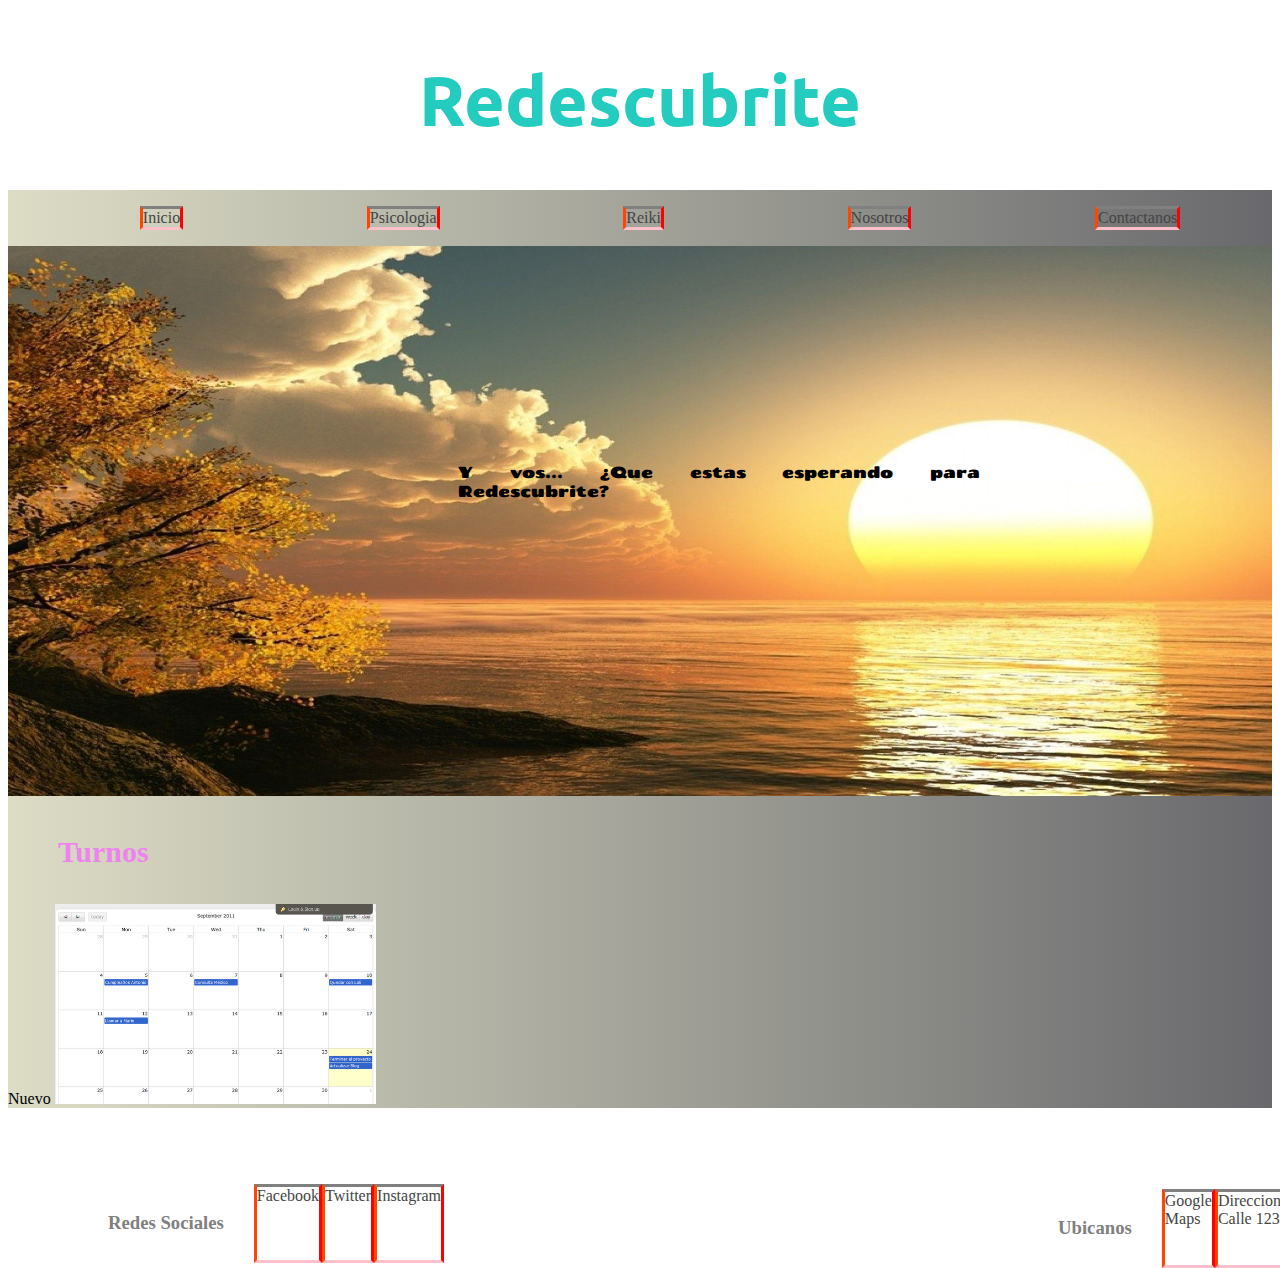
==== index.html @ b94d3c7c "cambio de indext a index" ====
<!DOCTYPE html>
<html lang="en">
    <head>
        <meta charset="UTF-8">
        <meta http-equiv="X-UA-Compatible" content="IE=edge">
        <meta name="descripcion" content="En este sitio web puedes hayar una nueva terapia en tu vida,
         que no solo esta basado desde la psicología, sino tambien desde el reiki">
        <meta name="keywords" content="TERAPIA, PSICOLOGIA, REIKI">
        <title>Redescubrite</title> 
        <link rel="stylesheet" href="./style.css" type="text/css">
        <link rel="stylesheet" href="https://fonts.googleapis.com/css2?family=Ubuntu&display=swap">
        <link rel="stylesheet" href="https://fonts.googleapis.com/css2?family=Yanone+Kaffeesatz&display=swap">
        <link rel="stylesheet" href="https://uigradients.com/#AzurLane">
        <link rel="stylesheet" href="https://fonts.googleapis.com/css2?family=Chango&display=swap">
        <link rel="stylesheet" href="https://cdn.jsdelivr.net/npm/bootstrap@4.6.0/dist/css/bootstrap.min.css" 
        integrity="sha384-B0vP5xmATw1+K9KRQjQERJvTumQW0nPEzvF6L/Z6nronJ3oUOFUFpCjEUQouq2+l" crossorigin="anonymous">
        <script src="https://cdn.jsdelivr.net/npm/bootstrap@4.6.0/dist/js/bootstrap.bundle.min.js" 
        integrity="sha384-Piv4xVNRyMGpqkS2by6br4gNJ7DXjqk09RmUpJ8jgGtD7zP9yug3goQfGII0yAns" crossorigin="anonymous">
        </script>
        <script src="https://code.jquery.com/jquery-3.5.1.slim.min.js" integrity="sha384-DfXdz2htPH0lsSSs5nCTpuj/zy4C+OGpamoFVy38MVBnE+IbbVYUew+OrCXaRkfj" crossorigin="anonymous"></script>
        <script src="https://cdn.jsdelivr.net/npm/popper.js@1.16.1/dist/umd/popper.min.js" 
        integrity="sha384-9/reFTGAW83EW2RDu2S0VKaIzap3H66lZH81PoYlFhbGU+6BZp6G7niu735Sk7lN" crossorigin="anonymous">
        </script>
        <script src="https://cdn.jsdelivr.net/npm/bootstrap@4.6.0/dist/js/bootstrap.min.js" 
        integrity="sha384-+YQ4JLhjyBLPDQt//I+STsc9iw4uQqACwlvpslubQzn4u2UU2UFM80nGisd026JF" crossorigin="anonymous">
        </script>
    </head>
    <body class="content">
        <header><h1 class="dates">Redescubrite</h1> </header>
        <main class="gradinicio">    
                <nav>
                    <ul class="hello">
                        <li class="hello__li__a"><a href="./index.html">Inicio</a></li>
                        <li class="hello__li__a"><a href="./proyect/psicologia.html">Psicologia</a></li>
                        <li class="hello__li__a"><a href="./proyect/reiki.html">Reiki</a></li>
                        <li class="hello__li__a"><a href="./proyect/quienessomos.html">Nosotros</a></li>
                        <li class="hello__li__a"><a href="./proyect/contactanos.html">Contactanos</a></li>
                    </ul>   
                </nav>
            <div>
                 <p class="parrafo"> 
                        Y vos... ¿Que estas esperando para Redescubrite?
                    </p>  </div>  
                    <img src="./Photos/amanecer.jpg" alt="" class="imagen1" ></div> 
                </div>     
                    <h2> Turnos </h2> 
                    <span class="badge badge-secondary"> Nuevo </span>
                    <img src="./Photos/Calendario.png" alt="" class="imagen2"> </div>     
        </main>
        <footer>
                    <nav>
                        <ul class="ulfooter">
                            <h3>Ubicanos</h3>
                            <li><a href="https://www.google.com.ar/maps/preview">Google Maps</a></li>
                            <li><a href="">Direccion: Calle 123</a></li>
                            <li><a href="">Codigo Postal: 1234</a></li>
                            <li><a href="">Telofono: 114567895</a></li>
                        </ul>
                    </nav>
                       <div> 
                        <nav>
                                <ul class="ulfooter2 container">
                                    <h3>Redes Sociales</h3>
                                    <li><a href="https://www.facebook.com/">Facebook</a></li>
                                    <li><a href="https://twitter.com/">Twitter</a></li>
                                    <li><a href="https://www.instagram.com/">Instagram</a></li>
                                    
                                </ul>   
                    </nav>
                </div>  
                </div>     
            </footer>
    </body>
</html>
---- style.css ----
body {
    display: grid;
  font-size: 16px; }

main {
  background-color: grey; }

ul {
  list-style: none; }
  ul li {
    display: inline-block; }
    ul li a {
      text-decoration: none;
      color: #444; }

footer {
  background-color: blue;
  background-size: 50%; }
  h1 {
    color: rgb(35, 204, 190);
    font-family: 'Ubuntu', sans-serif;
    font-size: 70px;
    text-align: center;

} 
li {
    color: green;
    border-top: solid grey;
    border-left: solid orangered;
    border-right: solid  red;
    border-bottom: solid  pink;
}
h2 {
    color: violet;
    font-size: 30px;
    padding-top: 10px;
    padding-bottom: 10px;
    padding-right: 30px ;
    padding-left: 50px;
}
h3 {
    color: grey;
    padding-top: 10px;
    padding-bottom: 10px;
    padding-right: 30px ;
    padding-left: 50px;
    border: transparent;
}
.ulicons {
    list-style: none;
    padding-inline-start: 0mm;
    padding-right: 10mm;
    padding-left: 30cm;
    display: flex;
    flex-direction: row;
    position: absolute;
}
.hello {
    display:flex;
    flex-direction: row;
    list-style: none;
    justify-content: space-around;
    align-items: center;
    text-decoration: none;
    color: yellow;
    }
.hello__li__a:hover {
    background-color:yellow;
  }

.word {
    display: flex;
    transition: 3s;
}
 
.imagen1 {
    height: 550px;
    width: 100%;
}
.parrafo {
    transform: rotate(360);
    color: black;
    font-family: 'Chango', cursive;
    text-align: justify;
    position: absolute;
    padding-top: 200px;
    padding-right: 300px;
    padding-left: 450px;
}
p {
    color: turquoise;
    font-family: 'Yanone Kaffeesatz', sans-serif;
    text-align: center;
}
.turnos {
    padding-top: 2px;
}
.gridd {
    display: grid;
    padding-left: 2px;
    grid-template-columns: 400px 400px 400px
}
.ulfooter {
    list-style: none;
    padding-left: 1000px;
    display: flex;
    flex-direction: row;
    position: absolute;
    justify-content: space-between;
    padding-top: 65px;
    border:transparent;
}
.ulfooter2 {
    list-style: none;
    padding-left: 50px;
    padding-right: 10px;
    display: flex;
    flex-direction: row;
    position: absolute;
    padding-top: 60px;
    border: transparent;
}
.imagen2 {
    transform: rotate(360deg);
    height: 200px;
    
}

.imagen4 {
    height: 400px;
}
image {
    transform: rotate(360deg);
}
.backgroundindex {
    background-color: lawngreen;
}
.backgroundpsico {
    background-color: rgb(238, 231, 231);
}
.backgroundreiki {
    background-color: rgb(240, 78, 232);
}
.backgroundquien {
    background-color: rgb(236, 221, 8);
}
.backgroundcontact {
    background-color: rgb(241, 141, 233);
}
.menu {
    text-decoration: none;
    color: blue;
  }
  
  .menu:hover {
    background-color:blue;
    color: yellow;
  }
.dates {
    animation-duration: 2s;
    animation-name: aparecer;
    animation-iteration-count: infinite;
    }
@keyframes aparecer {
    0% {
      opacity: 0;
    }
    100% {
      opacity: 1;
    }
}
.gradinicio {
    background-image: linear-gradient(to left, rgb(105, 105, 109) , rgb(221, 221, 198));
   }
.gradpsico {
    background-image: linear-gradient(to left, rgb(147, 151, 147) , rgb(147, 151, 147));
   }
.gradreiki {
    background-image: linear-gradient(to left, orangered, yellow);
   }
.gradquien {
    background-image: linear-gradient(to left, rgb(255, 0, 0), green);
   }
.gradcontact {
    background-image: linear-gradient(to left, yellow, rgb(43, 255, 0));
   }
@media screen and (max-width: 600px) {
    .content {
        display: grid;
    }
    .parrafo {
        padding-left: 250px;
    }
    .ulfooter {
        padding-left: 10px;
       
    }
    .ulfooter2 {
        padding-top: 150px;
        padding-left: 10px;
    }


}
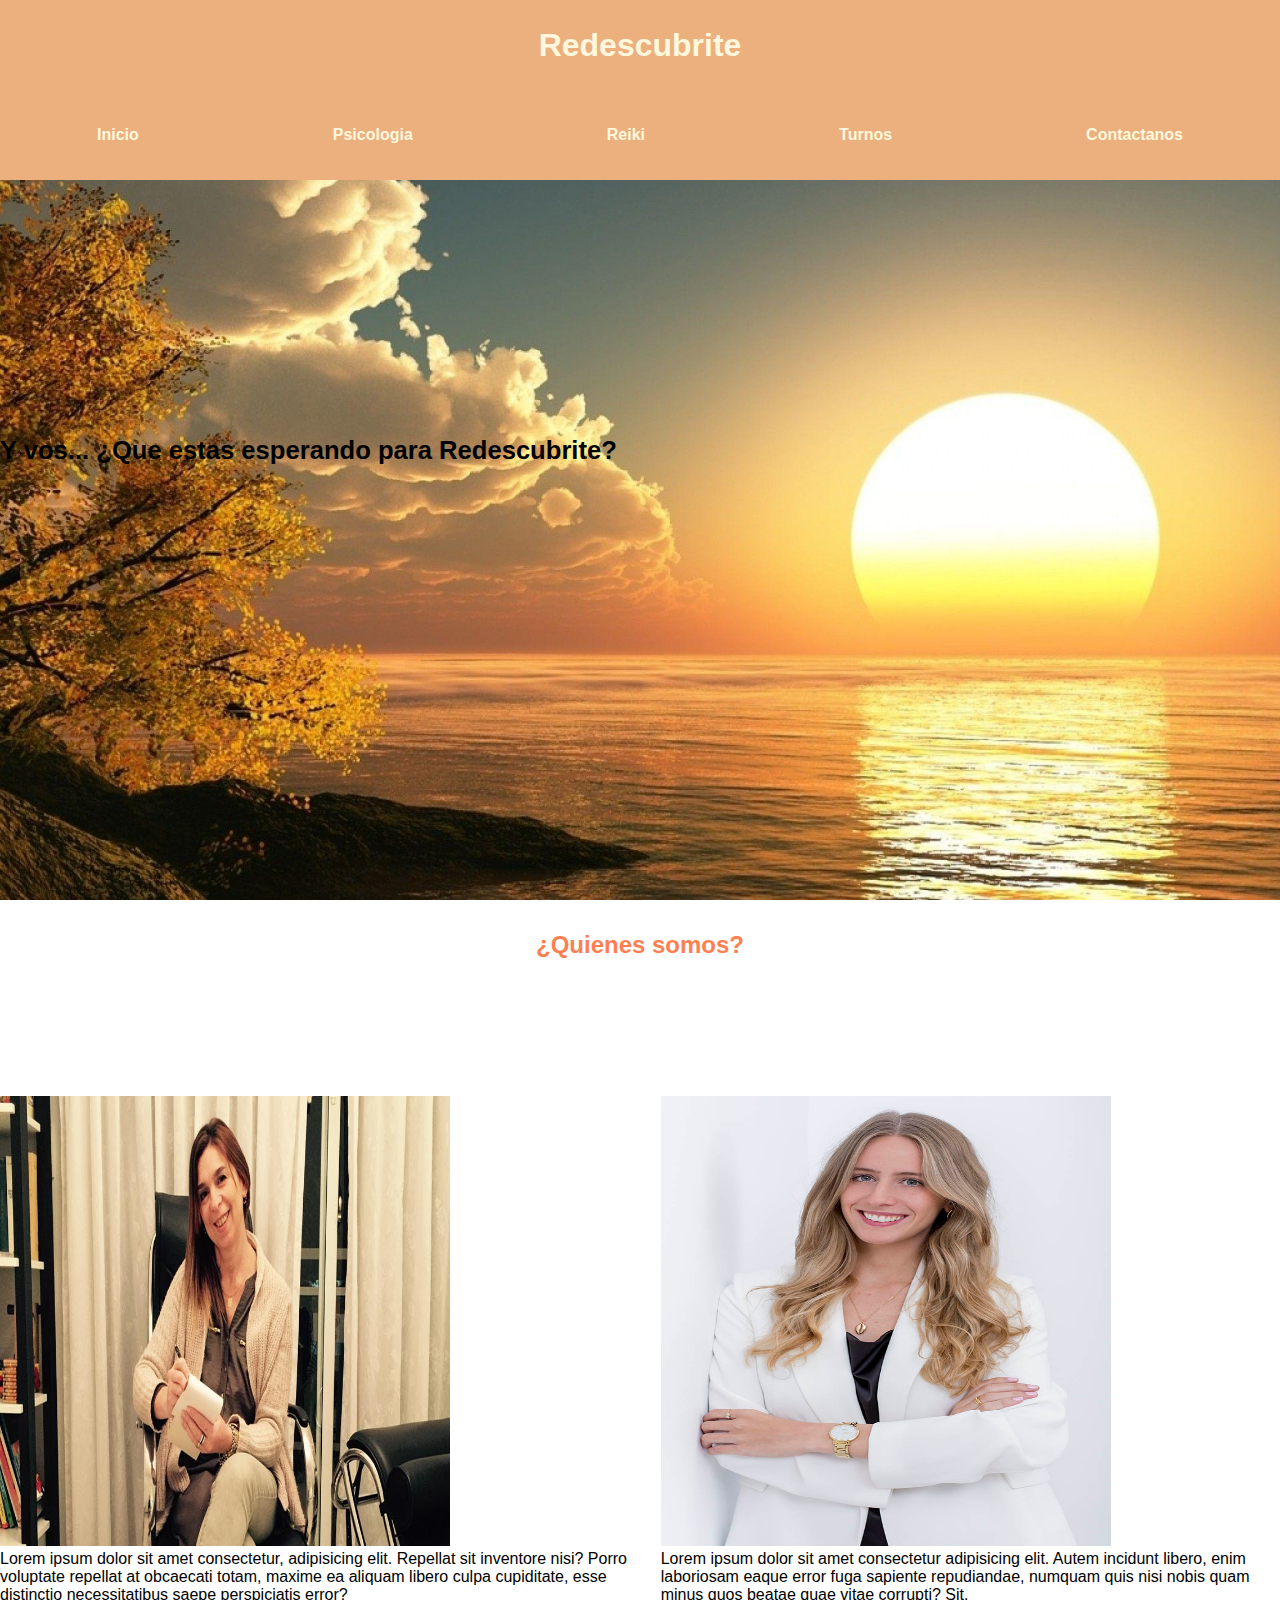
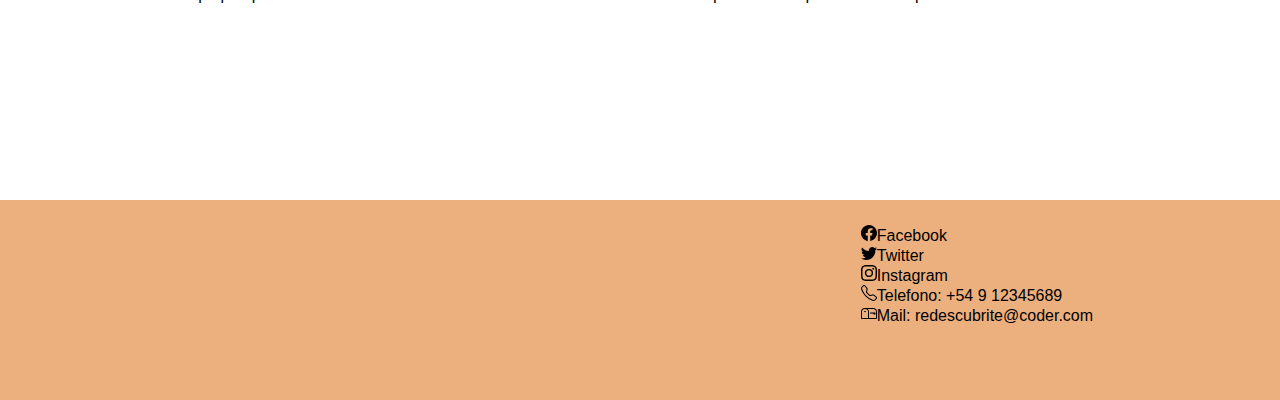
==== commit 603e6b4f: "Grandes cambios en los archivos" ====
--- a/index.html
+++ b/index.html
@@ -1,74 +1,71 @@
 <!DOCTYPE html>
-<html lang="en">
+<html lang="es">
     <head>
         <meta charset="UTF-8">
         <meta http-equiv="X-UA-Compatible" content="IE=edge">
-        <meta name="descripcion" content="En este sitio web puedes hayar una nueva terapia en tu vida,
+        <meta name="description" content="En este sitio web puedes hayar una nueva terapia en tu vida,
          que no solo esta basado desde la psicología, sino tambien desde el reiki">
         <meta name="keywords" content="TERAPIA, PSICOLOGIA, REIKI">
         <title>Redescubrite</title> 
-        <link rel="stylesheet" href="./style.css" type="text/css">
-        <link rel="stylesheet" href="https://fonts.googleapis.com/css2?family=Ubuntu&display=swap">
-        <link rel="stylesheet" href="https://fonts.googleapis.com/css2?family=Yanone+Kaffeesatz&display=swap">
+        <link rel="preconnect" href="https://fonts.gstatic.com">
         <link rel="stylesheet" href="https://uigradients.com/#AzurLane">
-        <link rel="stylesheet" href="https://fonts.googleapis.com/css2?family=Chango&display=swap">
-        <link rel="stylesheet" href="https://cdn.jsdelivr.net/npm/bootstrap@4.6.0/dist/css/bootstrap.min.css" 
-        integrity="sha384-B0vP5xmATw1+K9KRQjQERJvTumQW0nPEzvF6L/Z6nronJ3oUOFUFpCjEUQouq2+l" crossorigin="anonymous">
-        <script src="https://cdn.jsdelivr.net/npm/bootstrap@4.6.0/dist/js/bootstrap.bundle.min.js" 
-        integrity="sha384-Piv4xVNRyMGpqkS2by6br4gNJ7DXjqk09RmUpJ8jgGtD7zP9yug3goQfGII0yAns" crossorigin="anonymous">
-        </script>
-        <script src="https://code.jquery.com/jquery-3.5.1.slim.min.js" integrity="sha384-DfXdz2htPH0lsSSs5nCTpuj/zy4C+OGpamoFVy38MVBnE+IbbVYUew+OrCXaRkfj" crossorigin="anonymous"></script>
-        <script src="https://cdn.jsdelivr.net/npm/popper.js@1.16.1/dist/umd/popper.min.js" 
-        integrity="sha384-9/reFTGAW83EW2RDu2S0VKaIzap3H66lZH81PoYlFhbGU+6BZp6G7niu735Sk7lN" crossorigin="anonymous">
-        </script>
-        <script src="https://cdn.jsdelivr.net/npm/bootstrap@4.6.0/dist/js/bootstrap.min.js" 
-        integrity="sha384-+YQ4JLhjyBLPDQt//I+STsc9iw4uQqACwlvpslubQzn4u2UU2UFM80nGisd026JF" crossorigin="anonymous">
-        </script>
+        <link rel="stylesheet" href="https://cdn.jsdelivr.net/npm/bootstrap@4.6.0/dist/css/bootstrap.min.css" integrity="sha384-B0vP5xmATw1+K9KRQjQERJvTumQW0nPEzvF6L/Z6nronJ3oUOFUFpCjEUQouq2+l" crossorigin="anonymous">
+        <link rel="stylesheet" href="" type="text/css"> 
+        <link rel="stylesheet" href="css/estilos.css">
     </head>
     <body class="content">
-        <header><h1 class="dates">Redescubrite</h1> </header>
-        <main class="gradinicio">    
-                <nav>
-                    <ul class="hello">
-                        <li class="hello__li__a"><a href="./index.html">Inicio</a></li>
-                        <li class="hello__li__a"><a href="./proyect/psicologia.html">Psicologia</a></li>
-                        <li class="hello__li__a"><a href="./proyect/reiki.html">Reiki</a></li>
-                        <li class="hello__li__a"><a href="./proyect/quienessomos.html">Nosotros</a></li>
-                        <li class="hello__li__a"><a href="./proyect/contactanos.html">Contactanos</a></li>
-                    </ul>   
-                </nav>
-            <div>
-                 <p class="parrafo"> 
-                        Y vos... ¿Que estas esperando para Redescubrite?
-                    </p>  </div>  
-                    <img src="./Photos/amanecer.jpg" alt="" class="imagen1" ></div> 
-                </div>     
-                    <h2> Turnos </h2> 
-                    <span class="badge badge-secondary"> Nuevo </span>
-                    <img src="./Photos/Calendario.png" alt="" class="imagen2"> </div>     
+        <header>
+            <h1 class="dates">Redescubrite</h1>
+            <nav>
+                <ul>
+                    <li class="hello__li__a"><a href="index.html">Inicio</a></li>
+                    <li class="hello__li__a"><a href="proyect/psicologia.html">Psicologia</a></li>
+                    <li class="hello__li__a"><a href="proyect/reiki.html">Reiki</a></li>
+                    <li class="hello__li__a"><a href="proyect/turnos.html">Turnos</a></li>
+                    <li class="hello__li__a"><a href="proyect/contactanos.html">Contactanos</a></li>
+                </ul>   
+            </nav>
+            <div class="imagenFrase">
+                <img src="./Photos/amanecer.jpg" alt="" class="imagenHeader">
+                <p class="fraseHeader"> 
+                    Y vos... ¿Que estas esperando para Redescubrite?
+                </p>  
+            </div> 
+            <h2>¿Quienes somos?</h2>
+        </header>
+        <main class="main1">  
+            <div class="profesionales">
+                <img src= "./Photos/perfil-patricia.jpg" alt="" class="imagenprofesional">
+                <p>Lorem ipsum dolor sit amet consectetur, adipisicing elit. Repellat sit inventore nisi? Porro voluptate repellat at obcaecati totam, maxime ea aliquam libero culpa cupiditate, esse distinctio necessitatibus saepe perspiciatis error?</p>
+            </div>
+            <div class="profesionales">
+                <img src="Photos/Fotografía-corporativa-profesional.jpg" alt="" class="imagenprofesional">
+                <p>Lorem ipsum dolor sit amet consectetur adipisicing elit. Autem incidunt libero, enim laboriosam eaque error fuga sapiente repudiandae, numquam quis nisi nobis quam minus quos beatae quae vitae corrupti? Sit.</p>  
+            </div>
         </main>
         <footer>
-                    <nav>
-                        <ul class="ulfooter">
-                            <h3>Ubicanos</h3>
-                            <li><a href="https://www.google.com.ar/maps/preview">Google Maps</a></li>
-                            <li><a href="">Direccion: Calle 123</a></li>
-                            <li><a href="">Codigo Postal: 1234</a></li>
-                            <li><a href="">Telofono: 114567895</a></li>
-                        </ul>
-                    </nav>
-                       <div> 
-                        <nav>
-                                <ul class="ulfooter2 container">
-                                    <h3>Redes Sociales</h3>
-                                    <li><a href="https://www.facebook.com/">Facebook</a></li>
-                                    <li><a href="https://twitter.com/">Twitter</a></li>
-                                    <li><a href="https://www.instagram.com/">Instagram</a></li>
-                                    
-                                </ul>   
-                    </nav>
-                </div>  
-                </div>     
-            </footer>
+            <iframe src="https://www.google.com/maps/embed?pb=!1m18!1m12!1m3!1d3316.1537936990358!2d151.2681079340488!3d-33.78252645651318!2m3!1f0!2f0!3f0!3m2!1i1024!2i768!4f13.1!3m3!1m2!1s0x6b12abb2a3e9a3d1%3A0xb3c8d25d6c223ade!2s274%20Condamine%20St%2C%20Manly%20Vale%20NSW%202093%2C%20Australia!5e0!3m2!1ses-419!2sar!4v1622150904825!5m2!1ses-419!2sar" width="200" height="150" style="border:0;" allowfullscreen="" loading="lazy"></iframe>
+            <ul class="container">
+                <li><svg xmlns="http://www.w3.org/2000/svg" width="16" height="16" fill="currentColor" class="bi bi-facebook" viewBox="0 0 16 16">
+                    <path d="M16 8.049c0-4.446-3.582-8.05-8-8.05C3.58 0-.002 3.603-.002 8.05c0 4.017 2.926 7.347 6.75 7.951v-5.625h-2.03V8.05H6.75V6.275c0-2.017 1.195-3.131 3.022-3.131.876 0 1.791.157 1.791.157v1.98h-1.009c-.993 0-1.303.621-1.303 1.258v1.51h2.218l-.354 2.326H9.25V16c3.824-.604 6.75-3.934 6.75-7.951z"/>
+                  </svg><a href="https://www.facebook.com/">Facebook</a></li>
+                <li><svg xmlns="http://www.w3.org/2000/svg" width="16" height="16" fill="currentColor" class="bi bi-twitter" viewBox="0 0 16 16">
+                    <path d="M5.026 15c6.038 0 9.341-5.003 9.341-9.334 0-.14 0-.282-.006-.422A6.685 6.685 0 0 0 16 3.542a6.658 6.658 0 0 1-1.889.518 3.301 3.301 0 0 0 1.447-1.817 6.533 6.533 0 0 1-2.087.793A3.286 3.286 0 0 0 7.875 6.03a9.325 9.325 0 0 1-6.767-3.429 3.289 3.289 0 0 0 1.018 4.382A3.323 3.323 0 0 1 .64 6.575v.045a3.288 3.288 0 0 0 2.632 3.218 3.203 3.203 0 0 1-.865.115 3.23 3.23 0 0 1-.614-.057 3.283 3.283 0 0 0 3.067 2.277A6.588 6.588 0 0 1 .78 13.58a6.32 6.32 0 0 1-.78-.045A9.344 9.344 0 0 0 5.026 15z"/>
+                  </svg><a href="https://twitter.com/">Twitter</a></li>
+                <li><svg xmlns="http://www.w3.org/2000/svg" width="16" height="16" fill="currentColor" class="bi bi-instagram" viewBox="0 0 16 16">
+                    <path d="M8 0C5.829 0 5.556.01 4.703.048 3.85.088 3.269.222 2.76.42a3.917 3.917 0 0 0-1.417.923A3.927 3.927 0 0 0 .42 2.76C.222 3.268.087 3.85.048 4.7.01 5.555 0 5.827 0 8.001c0 2.172.01 2.444.048 3.297.04.852.174 1.433.372 1.942.205.526.478.972.923 1.417.444.445.89.719 1.416.923.51.198 1.09.333 1.942.372C5.555 15.99 5.827 16 8 16s2.444-.01 3.298-.048c.851-.04 1.434-.174 1.943-.372a3.916 3.916 0 0 0 1.416-.923c.445-.445.718-.891.923-1.417.197-.509.332-1.09.372-1.942C15.99 10.445 16 10.173 16 8s-.01-2.445-.048-3.299c-.04-.851-.175-1.433-.372-1.941a3.926 3.926 0 0 0-.923-1.417A3.911 3.911 0 0 0 13.24.42c-.51-.198-1.092-.333-1.943-.372C10.443.01 10.172 0 7.998 0h.003zm-.717 1.442h.718c2.136 0 2.389.007 3.232.046.78.035 1.204.166 1.486.275.373.145.64.319.92.599.28.28.453.546.598.92.11.281.24.705.275 1.485.039.843.047 1.096.047 3.231s-.008 2.389-.047 3.232c-.035.78-.166 1.203-.275 1.485a2.47 2.47 0 0 1-.599.919c-.28.28-.546.453-.92.598-.28.11-.704.24-1.485.276-.843.038-1.096.047-3.232.047s-2.39-.009-3.233-.047c-.78-.036-1.203-.166-1.485-.276a2.478 2.478 0 0 1-.92-.598 2.48 2.48 0 0 1-.6-.92c-.109-.281-.24-.705-.275-1.485-.038-.843-.046-1.096-.046-3.233 0-2.136.008-2.388.046-3.231.036-.78.166-1.204.276-1.486.145-.373.319-.64.599-.92.28-.28.546-.453.92-.598.282-.11.705-.24 1.485-.276.738-.034 1.024-.044 2.515-.045v.002zm4.988 1.328a.96.96 0 1 0 0 1.92.96.96 0 0 0 0-1.92zm-4.27 1.122a4.109 4.109 0 1 0 0 8.217 4.109 4.109 0 0 0 0-8.217zm0 1.441a2.667 2.667 0 1 1 0 5.334 2.667 2.667 0 0 1 0-5.334z"/>
+                  </svg><a href="https://www.instagram.com/">Instagram</a></li>
+                <li><svg xmlns="http://www.w3.org/2000/svg" width="16" height="16" fill="currentColor" class="bi bi-telephone" viewBox="0 0 16 16">
+                    <path d="M3.654 1.328a.678.678 0 0 0-1.015-.063L1.605 2.3c-.483.484-.661 1.169-.45 1.77a17.568 17.568 0 0 0 4.168 6.608 17.569 17.569 0 0 0 6.608 4.168c.601.211 1.286.033 1.77-.45l1.034-1.034a.678.678 0 0 0-.063-1.015l-2.307-1.794a.678.678 0 0 0-.58-.122l-2.19.547a1.745 1.745 0 0 1-1.657-.459L5.482 8.062a1.745 1.745 0 0 1-.46-1.657l.548-2.19a.678.678 0 0 0-.122-.58L3.654 1.328zM1.884.511a1.745 1.745 0 0 1 2.612.163L6.29 2.98c.329.423.445.974.315 1.494l-.547 2.19a.678.678 0 0 0 .178.643l2.457 2.457a.678.678 0 0 0 .644.178l2.189-.547a1.745 1.745 0 0 1 1.494.315l2.306 1.794c.829.645.905 1.87.163 2.611l-1.034 1.034c-.74.74-1.846 1.065-2.877.702a18.634 18.634 0 0 1-7.01-4.42 18.634 18.634 0 0 1-4.42-7.009c-.362-1.03-.037-2.137.703-2.877L1.885.511z"/>
+                  </svg>Telefono: +54 9 12345689</li>
+                <li><svg xmlns="http://www.w3.org/2000/svg" width="16" height="16" fill="currentColor" class="bi bi-mailbox" viewBox="0 0 16 16">
+                    <path d="M4 4a3 3 0 0 0-3 3v6h6V7a3 3 0 0 0-3-3zm0-1h8a4 4 0 0 1 4 4v6a1 1 0 0 1-1 1H1a1 1 0 0 1-1-1V7a4 4 0 0 1 4-4zm2.646 1A3.99 3.99 0 0 1 8 7v6h7V7a3 3 0 0 0-3-3H6.646z"/>
+                    <path d="M11.793 8.5H9v-1h5a.5.5 0 0 1 .5.5v1a.5.5 0 0 1-.5.5h-1a.5.5 0 0 1-.354-.146l-.853-.854zM5 7c0 .552-.448 0-1 0s-1 .552-1 0a1 1 0 0 1 2 0z"/>
+                  </svg>Mail: redescubrite@coder.com</li>
+            </ul>                
+        </footer>
+        <script src="https://code.jquery.com/jquery-3.5.1.slim.min.js" integrity="sha384-DfXdz2htPH0lsSSs5nCTpuj/zy4C+OGpamoFVy38MVBnE+IbbVYUew+OrCXaRkfj" crossorigin="anonymous"></script>
+        <script src="https://cdn.jsdelivr.net/npm/popper.js@1.16.1/dist/umd/popper.min.js" integrity="sha384-9/reFTGAW83EW2RDu2S0VKaIzap3H66lZH81PoYlFhbGU+6BZp6G7niu735Sk7lN" crossorigin="anonymous"></script>
+        <script src="https://cdn.jsdelivr.net/npm/bootstrap@4.6.0/dist/js/bootstrap.min.js" integrity="sha384-+YQ4JLhjyBLPDQt//I+STsc9iw4uQqACwlvpslubQzn4u2UU2UFM80nGisd026JF" crossorigin="anonymous"></script> 
     </body>
 </html>--- a/css/estilos.css
+++ b/css/estilos.css
@@ -0,0 +1,153 @@
+*{
+    margin: 0%;
+    padding: 0px;
+    font-family: 'Quicksand', sans-serif;
+}
+
+a{
+    color: black;
+    text-decoration: none;
+}
+a:hover{
+    text-decoration: none;
+    color: black;
+}
+ul{
+    list-style-type: none;
+}
+header{
+    height: 100vh;
+    background-color: rgb(236, 176, 127);
+}
+nav {
+    height: 10%;
+    display: flex;
+    align-items: center;
+}
+nav ul {
+    display: flex;
+    justify-content: space-around;
+    width: 100%;
+}
+nav a {
+    color: cornsilk;
+    font-weight: bold;
+}
+h1{
+    text-align: center;
+    height: 10%;
+    display: flex;
+    align-items: center;
+    justify-content: center;
+    color: cornsilk;
+}
+.imagenFrase{
+    height: 80%;
+}
+.imagenHeader{
+    position: relative;
+    width: 100vw;
+    height: 100%;
+    object-fit: cover;
+}
+.fraseHeader{
+    position: absolute;
+    top: 50%;
+    left: 50%;
+    transform: translate(-50%, -50%); 
+    color: black;
+    font-weight: bold;
+    font-size: 2vw;
+    width: 100%;
+}
+h2 {
+    color: coral;
+    text-align: center;
+    height: 10%;
+    display: flex;
+    align-items: center;
+    justify-content: center;
+}
+
+.quienes_somos {
+    display: flexbox;
+    
+}
+.main1 {
+    display: flex;
+    align-items: center;
+    justify-content: center;
+    height: 100vh;
+    
+}
+.profesionales {
+    top: 50%;
+    
+}
+footer {
+    
+    display: flex;
+    justify-content: space-around;
+    align-items: stretch;
+    padding: 25px;
+    width: 100%;
+    background-color: rgb(236, 176, 127);
+}
+.imagenprofesional {
+    height: 50vh;
+    width: 50vh;
+    left: 10%
+}
+.gridd {
+    display: grid;
+    grid-template-columns: 25vh 25vh
+}
+.dates {
+    animation-duration: 2s;
+    animation-name: aparecer;
+    animation-iteration-count: infinite;
+    }
+@keyframes aparecer {
+    0% {
+      opacity: 0;
+    }
+    100% {
+      opacity: 1;
+    }
+}
+label {
+    display: block;
+    font: 1rem 'Fira Sans', sans-serif;
+}
+
+input,
+label {
+    margin: .4rem 0;
+}
+.imagencalendario {
+    height: 50%;
+    width: 50%;
+}
+.backgroundcontactanos {
+    font-weight: bold;
+    background-color: rgb(60, 95, 172);
+
+}
+.main2 {
+    display: flex;
+    flex-direction: column;
+    align-items: center;
+    
+
+    
+}
+.divreiki{
+    top: 5%;
+    height: 10%;
+    align-items: center;
+}
+.imagenreiki {
+    width: 40vw;
+    height: 20%;
+    object-fit: cover;
+}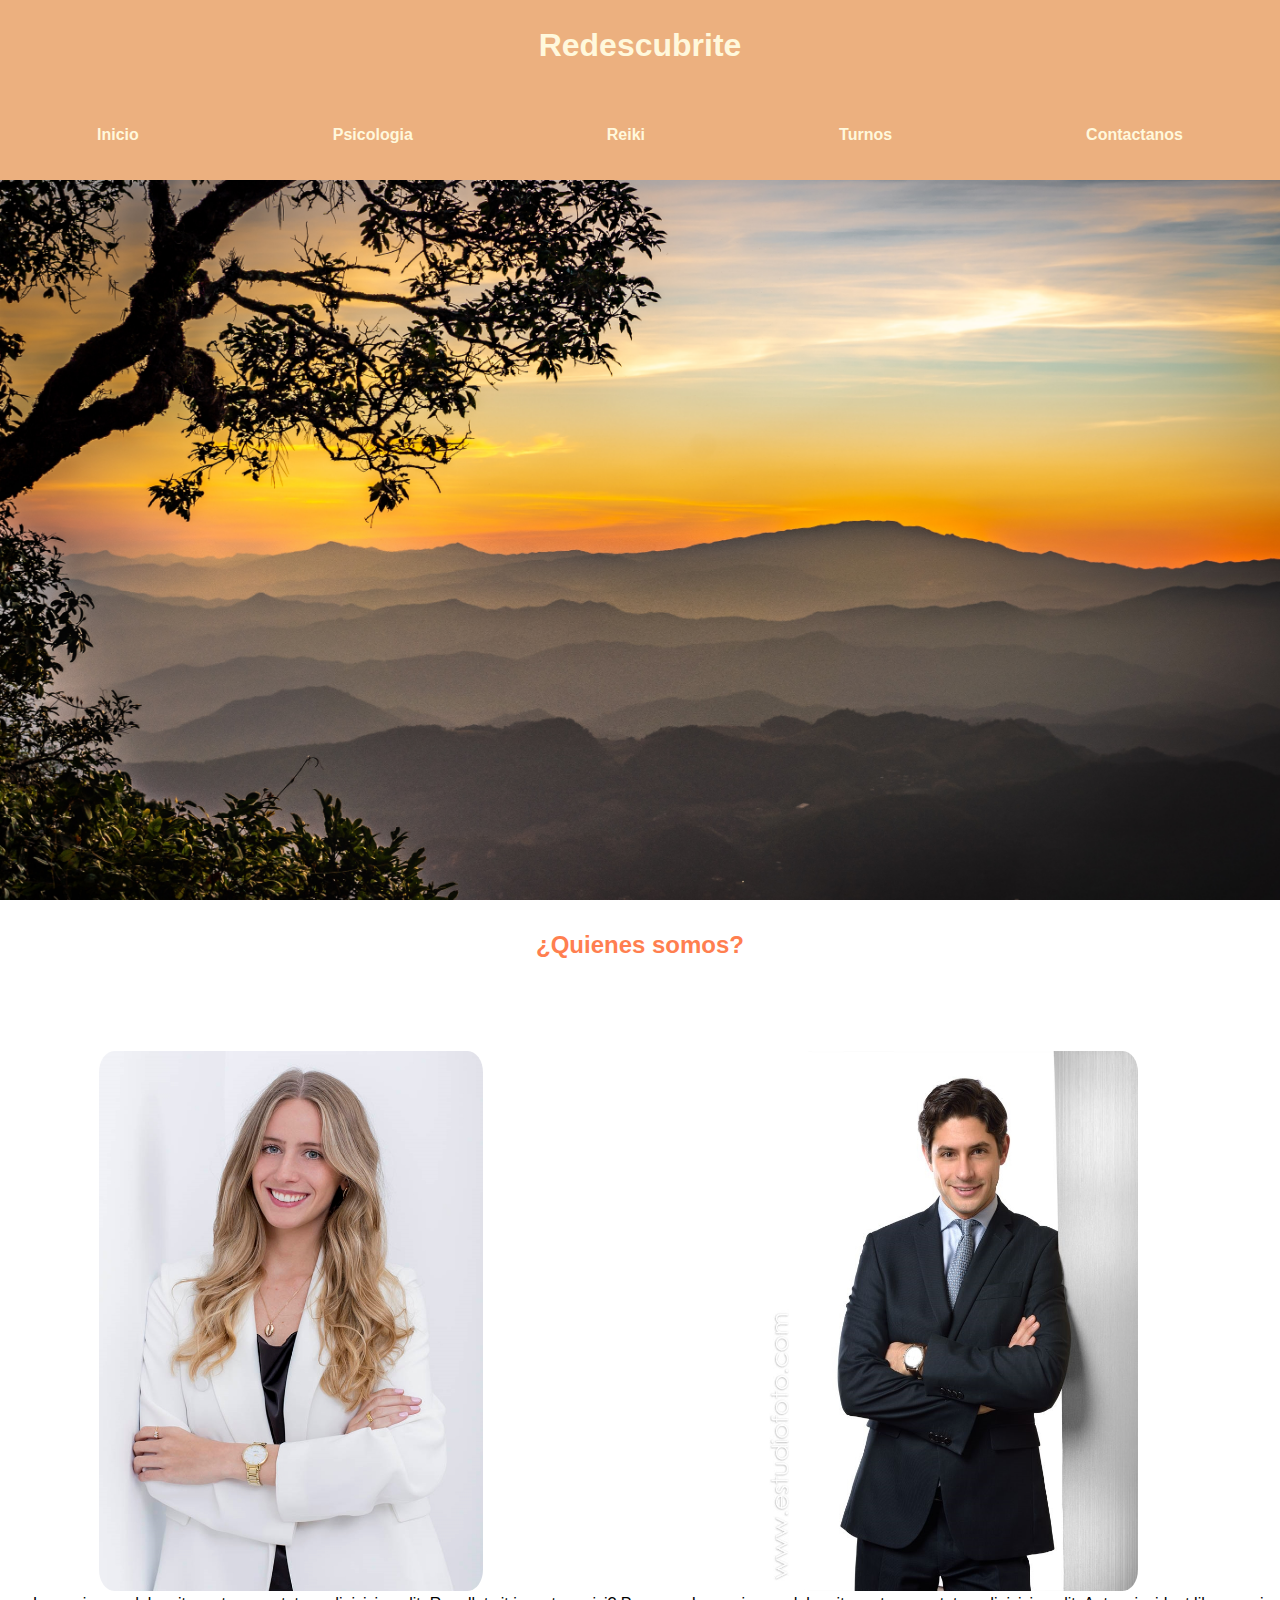
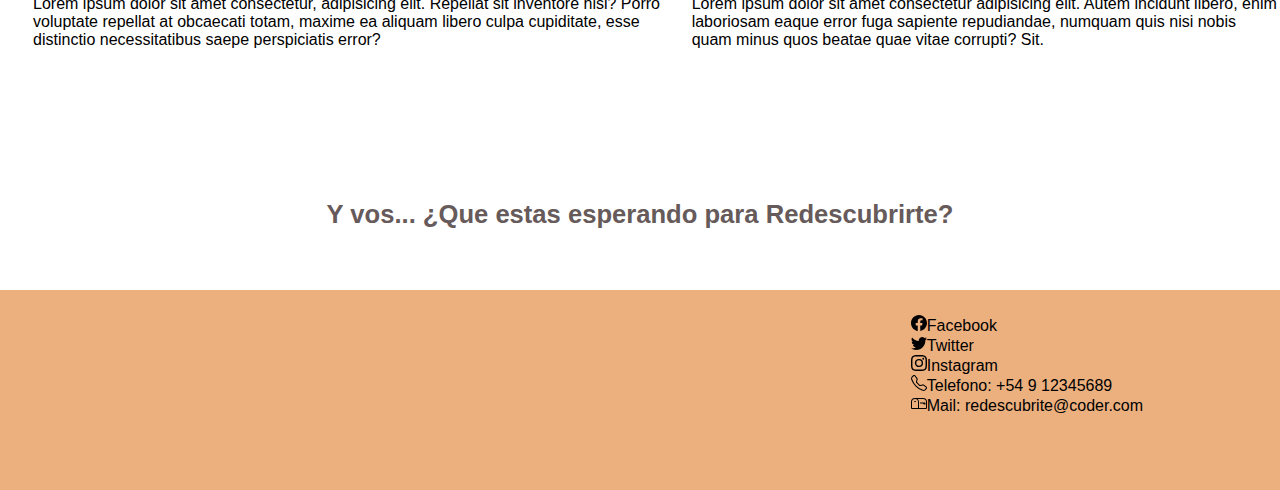
==== commit 4062cbbf: "Finalizando Cambios" ====
--- a/index.html
+++ b/index.html
@@ -2,6 +2,7 @@
 <html lang="es">
     <head>
         <meta charset="UTF-8">
+        <meta name="viewport" content="width=device-width, initial-scale=1.0">
         <meta http-equiv="X-UA-Compatible" content="IE=edge">
         <meta name="description" content="En este sitio web puedes hayar una nueva terapia en tu vida,
          que no solo esta basado desde la psicología, sino tambien desde el reiki">
@@ -25,27 +26,27 @@
                     <li class="hello__li__a"><a href="proyect/contactanos.html">Contactanos</a></li>
                 </ul>   
             </nav>
-            <div class="imagenFrase">
-                <img src="./Photos/amanecer.jpg" alt="" class="imagenHeader">
-                <p class="fraseHeader"> 
-                    Y vos... ¿Que estas esperando para Redescubrite?
-                </p>  
+            <div class="imagenFrase"> 
+                <img src="./Photos/darcey-beau-cy94-kMUPdE-unsplash.jpg" alt="" class="imagenHeader">
             </div> 
             <h2>¿Quienes somos?</h2>
         </header>
         <main class="main1">  
             <div class="profesionales">
-                <img src= "./Photos/perfil-patricia.jpg" alt="" class="imagenprofesional">
-                <p>Lorem ipsum dolor sit amet consectetur, adipisicing elit. Repellat sit inventore nisi? Porro voluptate repellat at obcaecati totam, maxime ea aliquam libero culpa cupiditate, esse distinctio necessitatibus saepe perspiciatis error?</p>
+                <img src= "./Photos/Fotografía-corporativa-profesional12.jpg" alt="" class="imagenProfesional">
+                <p class="pProfesionales">Lorem ipsum dolor sit amet consectetur, adipisicing elit. Repellat sit inventore nisi? Porro voluptate repellat at obcaecati totam, maxime ea aliquam libero culpa cupiditate, esse distinctio necessitatibus saepe perspiciatis error?</p>
             </div>
             <div class="profesionales">
-                <img src="Photos/Fotografía-corporativa-profesional.jpg" alt="" class="imagenprofesional">
-                <p>Lorem ipsum dolor sit amet consectetur adipisicing elit. Autem incidunt libero, enim laboriosam eaque error fuga sapiente repudiandae, numquam quis nisi nobis quam minus quos beatae quae vitae corrupti? Sit.</p>  
+                <img src="./Photos/profesional12.jpg" alt="" class="imagenProfesional">
+                <p class="pProfesionales">Lorem ipsum dolor sit amet consectetur adipisicing elit. Autem incidunt libero, enim laboriosam eaque error fuga sapiente repudiandae, numquam quis nisi nobis quam minus quos beatae quae vitae corrupti? Sit.</p>  
             </div>
         </main>
+        <p class="fraseHeader dates"> 
+            Y vos... ¿Que estas esperando para Redescubrirte?
+        </p>  
         <footer>
-            <iframe src="https://www.google.com/maps/embed?pb=!1m18!1m12!1m3!1d3316.1537936990358!2d151.2681079340488!3d-33.78252645651318!2m3!1f0!2f0!3f0!3m2!1i1024!2i768!4f13.1!3m3!1m2!1s0x6b12abb2a3e9a3d1%3A0xb3c8d25d6c223ade!2s274%20Condamine%20St%2C%20Manly%20Vale%20NSW%202093%2C%20Australia!5e0!3m2!1ses-419!2sar!4v1622150904825!5m2!1ses-419!2sar" width="200" height="150" style="border:0;" allowfullscreen="" loading="lazy"></iframe>
-            <ul class="container">
+            <iframe src="https://www.google.com/maps/embed?pb=!1m18!1m12!1m3!1d3316.1537936990358!2d151.2681079340488!3d-33.78252645651318!2m3!1f0!2f0!3f0!3m2!1i1024!2i768!4f13.1!3m3!1m2!1s0x6b12abb2a3e9a3d1%3A0xb3c8d25d6c223ade!2s274%20Condamine%20St%2C%20Manly%20Vale%20NSW%202093%2C%20Australia!5e0!3m2!1ses-419!2sar!4v1622150904825!5m2!1ses-419!2sar" width="400" height="150" style="border:0;" allowfullscreen="" loading="lazy"></iframe>
+            <ul>
                 <li><svg xmlns="http://www.w3.org/2000/svg" width="16" height="16" fill="currentColor" class="bi bi-facebook" viewBox="0 0 16 16">
                     <path d="M16 8.049c0-4.446-3.582-8.05-8-8.05C3.58 0-.002 3.603-.002 8.05c0 4.017 2.926 7.347 6.75 7.951v-5.625h-2.03V8.05H6.75V6.275c0-2.017 1.195-3.131 3.022-3.131.876 0 1.791.157 1.791.157v1.98h-1.009c-.993 0-1.303.621-1.303 1.258v1.51h2.218l-.354 2.326H9.25V16c3.824-.604 6.75-3.934 6.75-7.951z"/>
                   </svg><a href="https://www.facebook.com/">Facebook</a></li>
--- a/css/estilos.css
+++ b/css/estilos.css
@@ -42,23 +42,24 @@
     color: cornsilk;
 }
 .imagenFrase{
+    position: relative;
     height: 80%;
 }
 .imagenHeader{
     position: relative;
-    width: 100vw;
+    width: 100%;
     height: 100%;
     object-fit: cover;
 }
 .fraseHeader{
-    position: absolute;
-    top: 50%;
+    text-align: center;
+    height: 10vh;
     left: 50%;
-    transform: translate(-50%, -50%); 
-    color: black;
+    bottom: 50%;
+    width: 100%;
+    font-size: 2vw;
+    color:rgb(102, 90, 90);
     font-weight: bold;
-    font-size: 2vw;
-    width: 100%;
 }
 h2 {
     color: coral;
@@ -80,8 +81,13 @@
     height: 100vh;
     
 }
+.pProfesionales {
+    font-size: 100%;
+    margin-left: 5%;
+}
 .profesionales {
     top: 50%;
+    
     
 }
 footer {
@@ -93,10 +99,12 @@
     width: 100%;
     background-color: rgb(236, 176, 127);
 }
-.imagenprofesional {
-    height: 50vh;
-    width: 50vh;
-    left: 10%
+.imagenProfesional {
+    border-radius: 4%;
+    height: 60vh;
+    width: 30vw;
+    left: auto;
+    margin-left: 15%;
 }
 .gridd {
     display: grid;
@@ -125,6 +133,7 @@
     margin: .4rem 0;
 }
 .imagencalendario {
+    border-radius: 4%;
     height: 50%;
     width: 50%;
 }
@@ -147,7 +156,45 @@
     align-items: center;
 }
 .imagenreiki {
+    border-radius: 4%;
     width: 40vw;
     height: 20%;
     object-fit: cover;
+    margin-left: 30%;
+}
+.quees{
+    margin-top: 2%;
+}
+
+@media screen and (max-width: 576px) {
+    .imagenProfesional {
+        width: 20vw;
+        height: 40vh;
+        margin-left: 15%;
+    }
+    .pProfesionales{
+        font-size: 70%;
+        margin-left: 5%;
+    }
+    footer{
+        display: flex;
+        flex-direction: column;
+    }
+    .fraseHeader {
+        font-size: 3vw;
+    }
+}
+@media screen and (max-width: 768px) {
+    .imagenProfesional {
+        width: 25vw;
+        height: 50vh;
+        margin-left: 15%;
+    }
+    .pProfesionales{
+        font-size: 70%;
+        margin-left: 5%;
+    }
+    .fraseHeader {
+        font-size: 3vw;
+    }
 }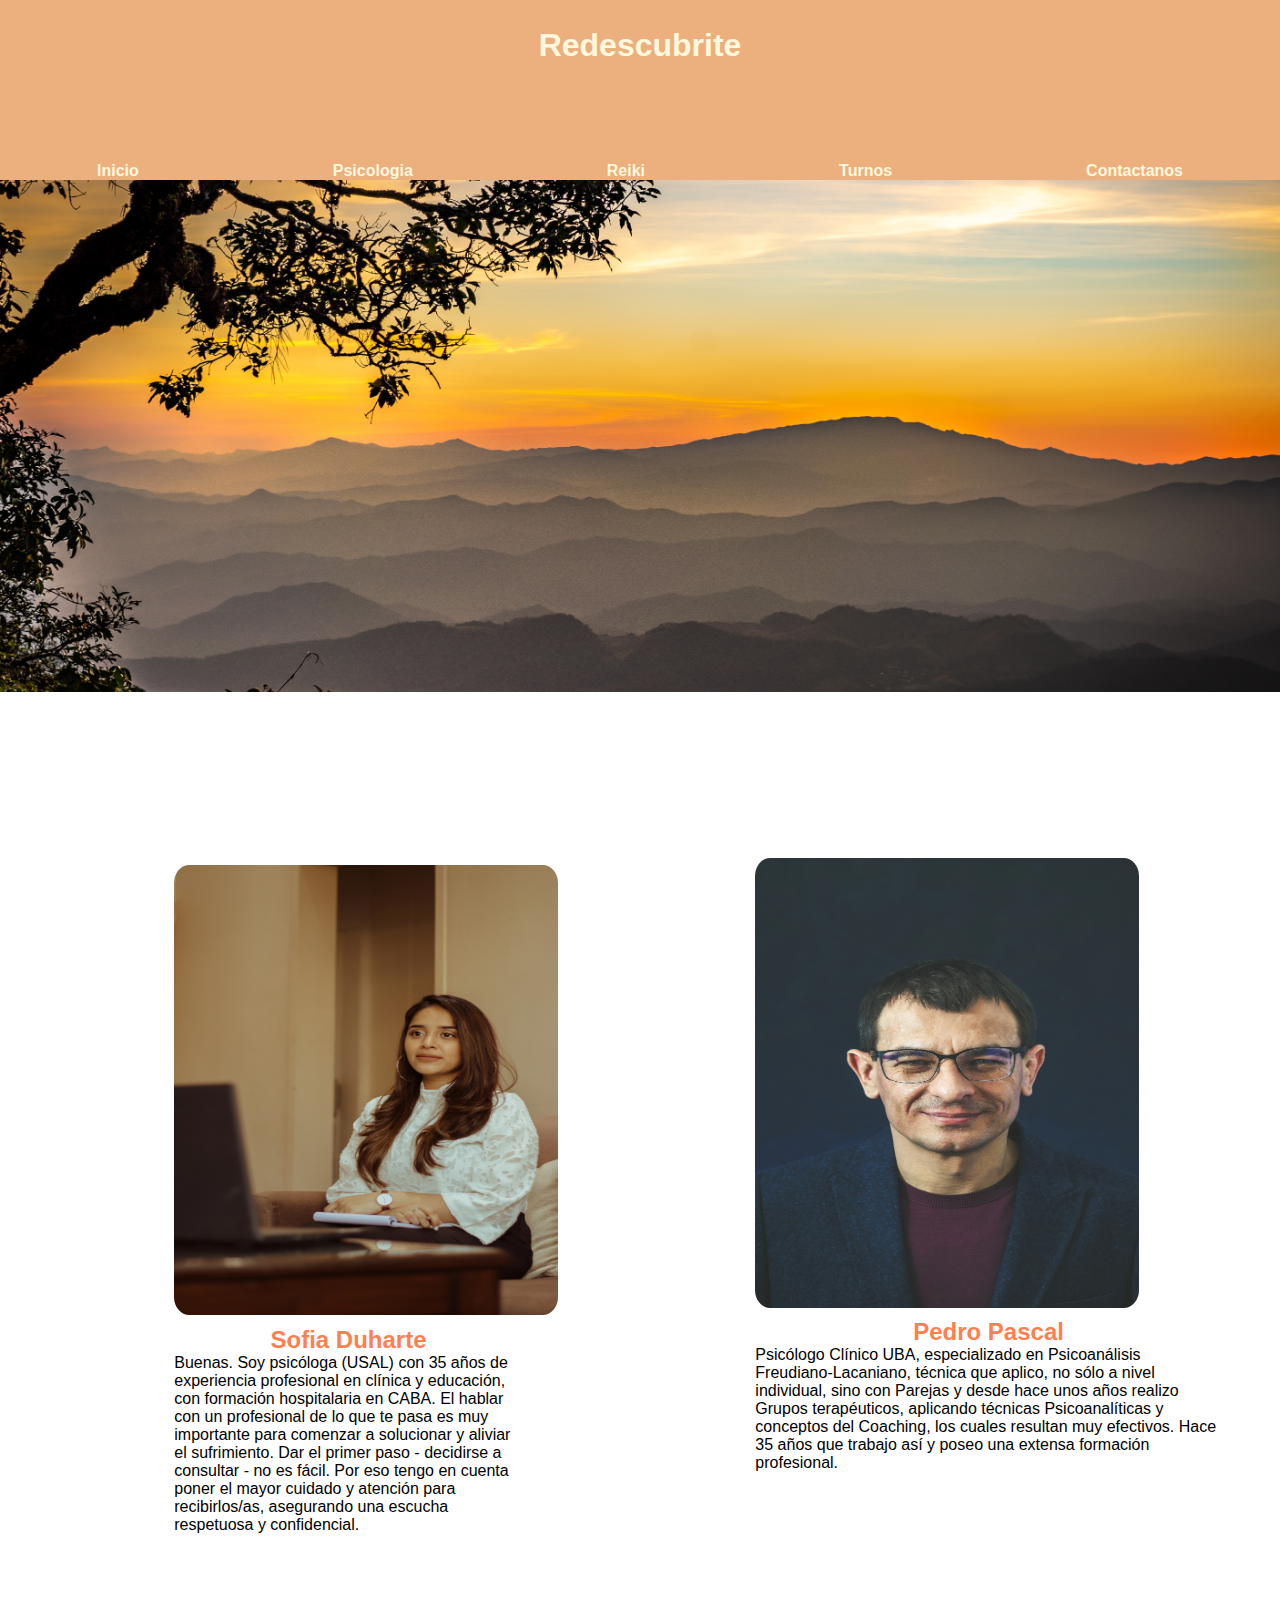
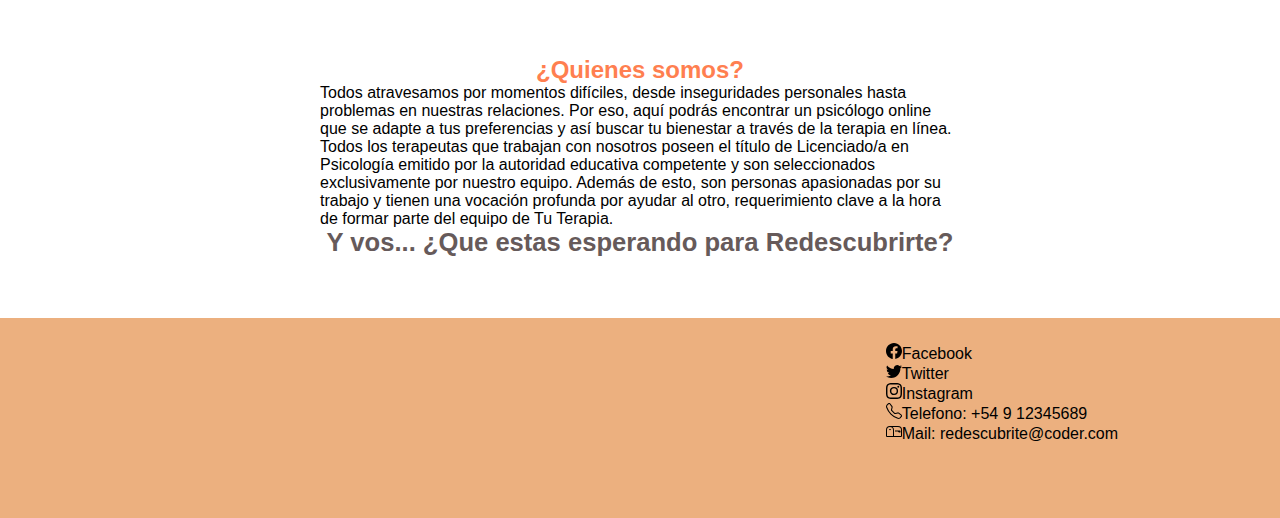
==== commit c098e6a5: "grandes cambios" ====
--- a/index.html
+++ b/index.html
@@ -29,23 +29,42 @@
             <div class="imagenFrase"> 
                 <img src="./Photos/darcey-beau-cy94-kMUPdE-unsplash.jpg" alt="" class="imagenHeader">
             </div> 
-            <h2>¿Quienes somos?</h2>
+            
         </header>
         <main class="main1">  
-            <div class="profesionales">
-                <img src= "./Photos/Fotografía-corporativa-profesional12.jpg" alt="" class="imagenProfesional">
-                <p class="pProfesionales">Lorem ipsum dolor sit amet consectetur, adipisicing elit. Repellat sit inventore nisi? Porro voluptate repellat at obcaecati totam, maxime ea aliquam libero culpa cupiditate, esse distinctio necessitatibus saepe perspiciatis error?</p>
+            <div class="profesional">
+                <img src= "./Photos/dollar-gill-e0eoPf10YM8-unsplash48.jpg" alt="" class="imagenProfesional1">
+                <h2>Sofia Duharte</h2>
+                <p class="pProfesionales1">Buenas. Soy psicóloga (USAL) con 35 años de experiencia profesional en clínica
+                    y educación, con formación hospitalaria en CABA. El hablar con un profesional de lo que te pasa es muy importante
+                    para comenzar a solucionar y aliviar el sufrimiento. Dar el primer paso - decidirse a consultar - no es fácil. Por eso tengo en cuenta poner el mayor
+                    cuidado y atención para recibirlos/as, asegurando una escucha respetuosa y confidencial.
+                </p>
             </div>
-            <div class="profesionales">
-                <img src="./Photos/profesional12.jpg" alt="" class="imagenProfesional">
-                <p class="pProfesionales">Lorem ipsum dolor sit amet consectetur adipisicing elit. Autem incidunt libero, enim laboriosam eaque error fuga sapiente repudiandae, numquam quis nisi nobis quam minus quos beatae quae vitae corrupti? Sit.</p>  
+            <div class="profesional"> 
+                <img src="./Photos/michal-parzuchowski-S7nzSaoMQi4-unsplash48.jpg" alt="" class="imagenProfesional2">
+                <h2>Pedro Pascal</h2>
+                <p class="pProfesionales2">Psicólogo Clínico UBA, especializado en Psicoanálisis Freudiano-Lacaniano, técnica que aplico, no sólo a nivel individual, sino con Parejas y desde hace unos años realizo Grupos terapéuticos, aplicando técnicas Psicoanalíticas y conceptos del Coaching, los cuales resultan muy efectivos. Hace 35 años que trabajo así y poseo una extensa formación profesional.
+                    </p>  
             </div>
         </main>
+        <div class="divInd">
+            <h2>¿Quienes somos?</h2>
+        <p class="pReiki">Todos atravesamos por momentos difíciles, 
+            desde inseguridades personales hasta problemas en nuestras relaciones. 
+            Por eso, aquí podrás encontrar un psicólogo online que se adapte a tus preferencias
+            y así buscar tu bienestar a través de la terapia en línea. Todos los terapeutas que 
+            trabajan con nosotros poseen el título de Licenciado/a en Psicología emitido por la 
+            autoridad educativa competente y son seleccionados exclusivamente por nuestro equipo.
+            Además de esto, son personas apasionadas por su trabajo y tienen una vocación profunda por ayudar al otro,
+            requerimiento clave a la hora de formar parte del equipo de Tu Terapia. </p>
         <p class="fraseHeader dates"> 
             Y vos... ¿Que estas esperando para Redescubrirte?
         </p>  
+        </div>
+
         <footer>
-            <iframe src="https://www.google.com/maps/embed?pb=!1m18!1m12!1m3!1d3316.1537936990358!2d151.2681079340488!3d-33.78252645651318!2m3!1f0!2f0!3f0!3m2!1i1024!2i768!4f13.1!3m3!1m2!1s0x6b12abb2a3e9a3d1%3A0xb3c8d25d6c223ade!2s274%20Condamine%20St%2C%20Manly%20Vale%20NSW%202093%2C%20Australia!5e0!3m2!1ses-419!2sar!4v1622150904825!5m2!1ses-419!2sar" width="400" height="150" style="border:0;" allowfullscreen="" loading="lazy"></iframe>
+            <iframe src="https://www.google.com/maps/embed?pb=!1m18!1m12!1m3!1d3316.1537936990358!2d151.2681079340488!3d-33.78252645651318!2m3!1f0!2f0!3f0!3m2!1i1024!2i768!4f13.1!3m3!1m2!1s0x6b12abb2a3e9a3d1%3A0xb3c8d25d6c223ade!2s274%20Condamine%20St%2C%20Manly%20Vale%20NSW%202093%2C%20Australia!5e0!3m2!1ses-419!2sar!4v1622150904825!5m2!1ses-419!2sar" width="300" height="150" style="border:0;" allowfullscreen="" loading="lazy"></iframe>
             <ul>
                 <li><svg xmlns="http://www.w3.org/2000/svg" width="16" height="16" fill="currentColor" class="bi bi-facebook" viewBox="0 0 16 16">
                     <path d="M16 8.049c0-4.446-3.582-8.05-8-8.05C3.58 0-.002 3.603-.002 8.05c0 4.017 2.926 7.347 6.75 7.951v-5.625h-2.03V8.05H6.75V6.275c0-2.017 1.195-3.131 3.022-3.131.876 0 1.791.157 1.791.157v1.98h-1.009c-.993 0-1.303.621-1.303 1.258v1.51h2.218l-.354 2.326H9.25V16c3.824-.604 6.75-3.934 6.75-7.951z"/>
--- a/css/estilos.css
+++ b/css/estilos.css
@@ -16,18 +16,17 @@
     list-style-type: none;
 }
 header{
-    height: 100vh;
     background-color: rgb(236, 176, 127);
 }
 nav {
-    height: 10%;
-    display: flex;
-    align-items: center;
+    height: 10vh;
+    display: flex;
+    align-items: flex-end;
 }
 nav ul {
     display: flex;
     justify-content: space-around;
-    width: 100%;
+    width: 100vw;
 }
 nav a {
     color: cornsilk;
@@ -35,7 +34,7 @@
 }
 h1{
     text-align: center;
-    height: 10%;
+    height: 10vh;
     display: flex;
     align-items: center;
     justify-content: center;
@@ -43,7 +42,7 @@
 }
 .imagenFrase{
     position: relative;
-    height: 80%;
+    height: 40vw;
 }
 .imagenHeader{
     position: relative;
@@ -68,27 +67,35 @@
     display: flex;
     align-items: center;
     justify-content: center;
+    margin-top: 1%;
 }
 
 .quienes_somos {
     display: flexbox;
-    
 }
 .main1 {
     display: flex;
     align-items: center;
     justify-content: center;
     height: 100vh;
+}
+.pProfesionales1 {
+    font-size: 100%;
+    width: 50%;
+    margin-left: 25%;
+}
+.pProfesionales2 {
+    font-size: 100%;
+    width: 80%;
+    margin-left: 10%;
     
-}
-.pProfesionales {
-    font-size: 100%;
-    margin-left: 5%;
 }
 .profesionales {
     top: 50%;
-    
-    
+    text-align: center;
+}
+.divInd {
+    margin-top: 5%;
 }
 footer {
     
@@ -99,13 +106,21 @@
     width: 100%;
     background-color: rgb(236, 176, 127);
 }
-.imagenProfesional {
+.imagenProfesional1 {
     border-radius: 4%;
-    height: 60vh;
+    height: 50vh;
     width: 30vw;
-    left: auto;
-    margin-left: 15%;
-}
+    margin-left: 25%;
+    margin-top: 16.5%;
+}
+.imagenProfesional2 {
+    border-radius: 4%;
+    height: 50vh;
+    width: 30vw;
+    margin-left: 10%;
+    margin-top: 8%;
+}
+
 .gridd {
     display: grid;
     grid-template-columns: 25vh 25vh
@@ -132,6 +147,15 @@
 label {
     margin: .4rem 0;
 }
+.imagenturnos {
+    position: relative;
+    width: 50%;
+    height: 50%;
+    object-fit: cover;
+}
+.pTurnos {
+    font-weight: bold;
+}
 .imagencalendario {
     border-radius: 4%;
     height: 50%;
@@ -145,10 +169,7 @@
 .main2 {
     display: flex;
     flex-direction: column;
-    align-items: center;
-    
-
-    
+    align-items: center; 
 }
 .divreiki{
     top: 5%;
@@ -162,19 +183,81 @@
     object-fit: cover;
     margin-left: 30%;
 }
+.pReiki {
+    font-size: 100%;
+    width: 50%;
+    margin-left: 25%;
+    align-items: center;
+    justify-content: center;
+}
 .quees{
     margin-top: 2%;
 }
-
+@media screen and (max-width: 1000px) {
+        .imagenProfesional1 {
+            margin-top: 25%;
+        }
+}
+@media screen and (max-width: 768px) {
+    .imagenProfesional1 {
+        margin-left: 25%;
+        margin-top:22.5%
+    }
+    .imagenProfesional2{
+        margin-left: 10%;
+        margin-top: 5%;
+    }
+    .pProfesionales1{
+        font-size: 75%;
+        margin-left: 25%;
+    }
+    .pProfesionales2 {
+        font-size: 75%;
+        margin-left: 5%;
+    }
+    .fraseHeader {
+        font-size: 3vw;
+    }
+    .imagenturnos {
+        width: 50%;
+        height: 50%;
+    }
+    video {
+        width: 100%;
+        height: 100%;
+    }
+    .pReiki {
+        font-size: 80%;
+        width: 90%;
+        margin-left: 5%;
+        margin-right: 5%;
+        align-items: center;
+        justify-content: center;
+    }
+    .divInd {
+        margin-top: 5%;
+    }
+}
 @media screen and (max-width: 576px) {
-    .imagenProfesional {
-        width: 20vw;
-        height: 40vh;
-        margin-left: 15%;
-    }
-    .pProfesionales{
+    .imagenProfesional1 {
+        margin-left: 25%;
+        margin-top: 30%;
+    }
+    .imagenProfesional2{
+        margin-top: 0%;
+    }
+    .pProfesionales1{
         font-size: 70%;
-        margin-left: 5%;
+        margin-left: 25%;
+    }
+    .pProfesionales2 {
+        font-size: 70%;
+    }
+    h2 {
+        font-size: 150%;
+    }
+    .divInd {
+        margin-top: 15%;
     }
     footer{
         display: flex;
@@ -183,18 +266,44 @@
     .fraseHeader {
         font-size: 3vw;
     }
-}
-@media screen and (max-width: 768px) {
-    .imagenProfesional {
-        width: 25vw;
-        height: 50vh;
-        margin-left: 15%;
+    .imagenturnos {
+        width: 50%;
+        height: 50%;
+    }
+    h2 {
+        margin-left: 0%;
+    }
+}
+@media screen and (max-width: 450px) {
+    .iframe {
+        width: 2vw;
+        height: 2.5vh;
+    }
+    .imagenProfesional1 {
+        margin-top: 75%;
+    }
+    .imagenProfesional2 {
+        margin-top: 30%;
     }
     .pProfesionales{
-        font-size: 70%;
+        font-size: 20%;
         margin-left: 5%;
     }
-    .fraseHeader {
-        font-size: 3vw;
-    }
-}+    h2 {
+        font-size: 100%;
+    }
+    .imagenturnos {
+        width: 50%;
+        height: 50%;
+    }
+    .divInd {
+        margin-top: 35%;
+    }
+}
+.main3 {
+    display: flex;
+    flex-direction: column;
+    align-items: center;
+    
+    height: 100vh;
+}
